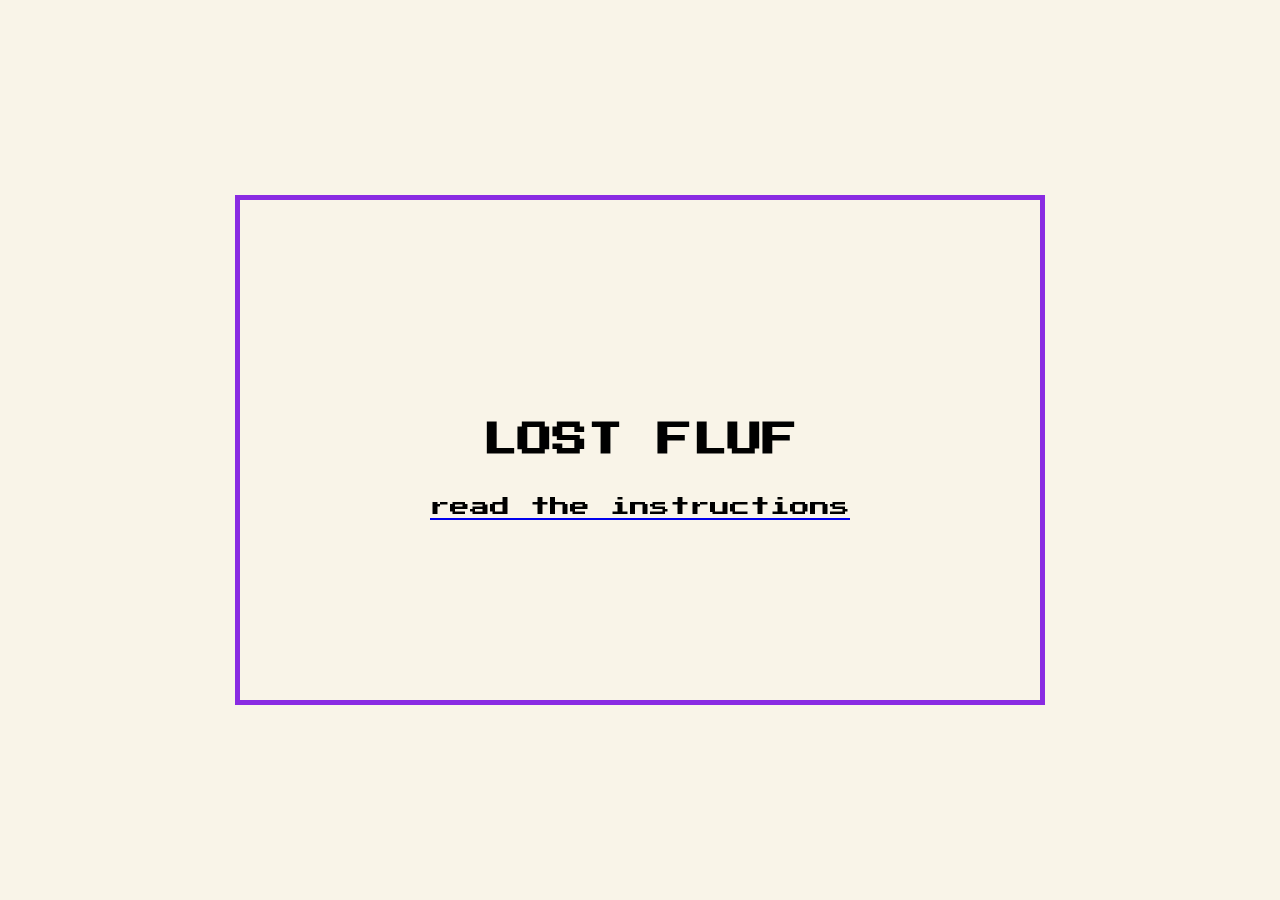
==== game.html @ 113d8c4c "added instructions" ====
<!DOCTYPE html>
<html lang="en">
<head>
  <meta charset="UTF-8">
  <meta name="viewport" content="width=device-width, initial-scale=1.0">
  <meta http-equiv="X-UA-Compatible" content="ie=edge">
 
  <link rel="stylesheet" href="css/style.css">
  <title>Lost Fluf</title>
</head>
<body>
  <br>
  <div>
  <h1>LOST FLUF</h1>
  <a href="index.html"><p>read the instructions</p></a>

</div>
    <canvas id="canvas" width="800" height="500"></canvas>

 <!--<img src="./images/gameboy-bg.png" class="bggg">-->

  <!-- script -->
  <script src="js/defaultVars.js"></script>

  <script src="js/app.js"></script>
  <script type="text/javascript" src="js/script.js"></script>
</body>
</html>
---- css/style.css ----
@import url('https://fonts.googleapis.com/css2?family=Press+Start+2P&display=swap');

* {
  box-sizing: border-box;
  margin: 0;
  padding: 0;
}

html {
  height: 100%;
  width: 100%;
  box-sizing: border-box;
  margin: 0;
  padding: 0;
}

#canvas {
  border: blueviolet 5px solid;
  padding: 0;
  margin: auto;
  display: block;
  z-index: -10;

  position: absolute;
  top: 0;
  bottom: 0;
  left: 0;
  right: 0;
}

body {
  height: 100%;
  width: 100%;
  margin: 0;
  padding: 0;
  align-content: space-around;
  background-color: white;
  color: #FBF5F3;
  justify-content: left;
  background-color: #f9f4e8;
  /*
  background-size: 1300px auto;
  background-image: url("../images/gameboy-bg.png");
  background-repeat: no-repeat;
  background-color: rgb(212, 184, 189);
  background-position: center;
  z-index: 1000;*/
}

.bggg {
  z-index: 1000;
  height: 100%;
  margin-left: auto;
  margin-right: auto;
  display: block;

}

/*div {
  position: relative;
  text-align: center;
}*/

#body {
  display: flex;
  justify-content: center;
  top: 50%;
  left: 50%;
  flex-direction: column;
}

h1 {
  font-family: 'Press Start 2P', monospace;
  color: black;
  padding: 15px 32px;
  text-align: center;
  text-decoration: none;
  font-size: 35px;
  margin: 15px;
  top: 0;
  bottom: 0;
  left: 0;
  right: 0;

}

p {
  font-family: 'Press Start 2P', monospace;
  color: black;
  text-align: center;
  font-size: 20px;
  justify-content: center;
  line-height: 40px;
  margin: 0 25%;
}

#start-button {
  -moz-transition: all .2s ease-in;
  -o-transition: all .2s ease-in;
  -webkit-transition: all .2s ease-in;
  transition: all .2s ease-in;
  background-color: rgba(255, 255, 255, 0);
  font-family: 'Press Start 2P', monospace;
  border: #000 solid 3px;
  border-radius: 30px;
  color: black;

  text-decoration: none;
  font-size: 30px;
  cursor: pointer;
  padding: 30px;
  margin: 35px auto;
}

#start-button:hover {
  background-color: salmon;
  color: #f9f4e8;
  border: salmon solid 3px;

}
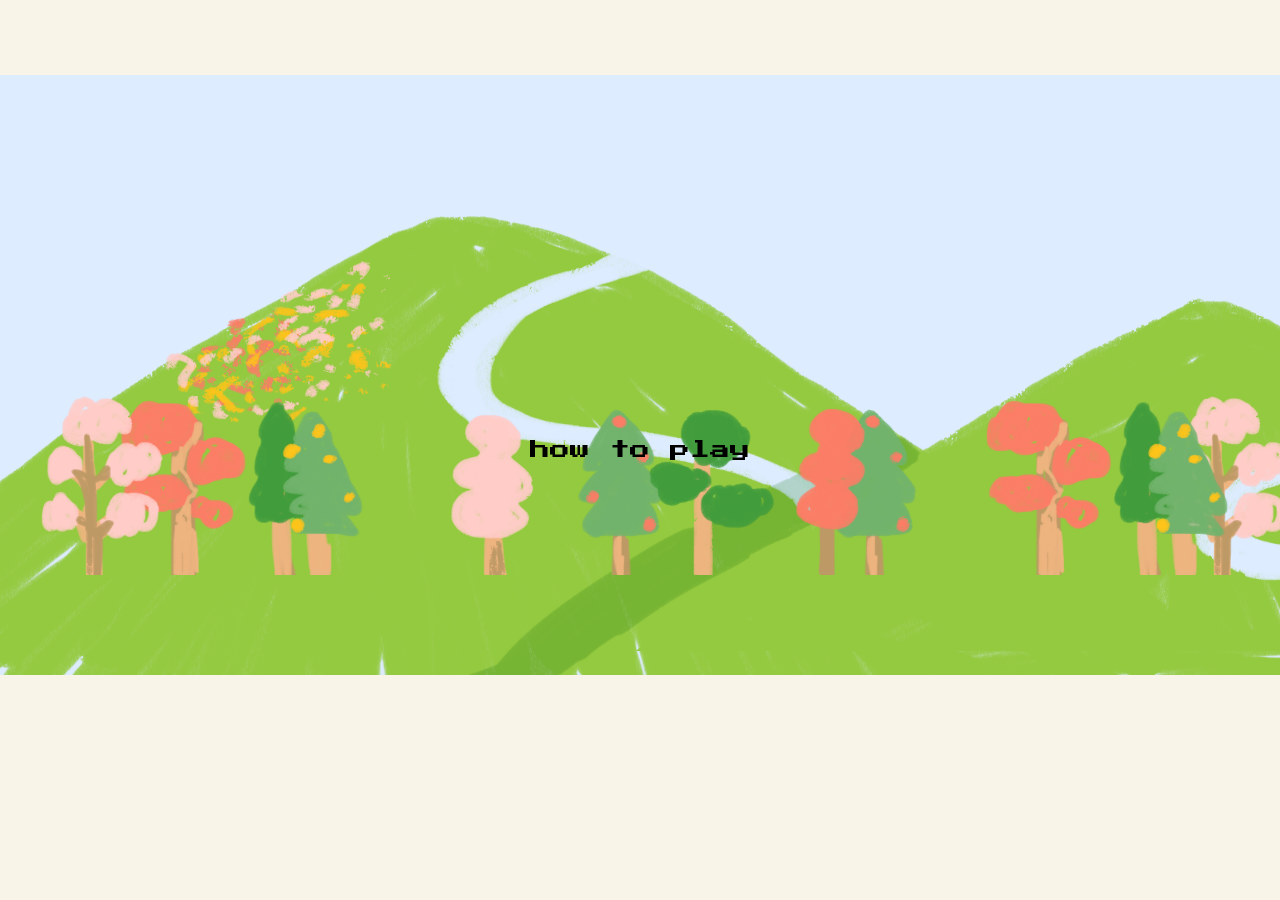
==== commit ba7e3f56: "added styles and new img" ====
--- a/game.html
+++ b/game.html
@@ -1,23 +1,24 @@
 <!DOCTYPE html>
 <html lang="en">
+
 <head>
   <meta charset="UTF-8">
   <meta name="viewport" content="width=device-width, initial-scale=1.0">
   <meta http-equiv="X-UA-Compatible" content="ie=edge">
- 
+
   <link rel="stylesheet" href="css/style.css">
   <title>Lost Fluf</title>
 </head>
+
 <body>
-  <br>
-  <div>
-  <h1>LOST FLUF</h1>
-  <a href="index.html"><p>read the instructions</p></a>
 
-</div>
-    <canvas id="canvas" width="800" height="500"></canvas>
-
- <!--<img src="./images/gameboy-bg.png" class="bggg">-->
+  <canvas id="canvas" width="1300" height="750"></canvas>
+  <div class="bottom-text">
+    <a href="index.html" class="instruction">
+      <p>how to play</p>
+    </a>
+  </div>
+  <!--<img src="./images/gameboy-bg.png" class="bggg">-->
 
   <!-- script -->
   <script src="js/defaultVars.js"></script>
@@ -25,4 +26,5 @@
   <script src="js/app.js"></script>
   <script type="text/javascript" src="js/script.js"></script>
 </body>
-</html>
+
+</html>--- a/css/style.css
+++ b/css/style.css
@@ -15,7 +15,6 @@
 }
 
 #canvas {
-  border: blueviolet 5px solid;
   padding: 0;
   margin: auto;
   display: block;
@@ -77,7 +76,6 @@
   text-decoration: none;
   font-size: 35px;
   margin: 15px;
-  top: 0;
   bottom: 0;
   left: 0;
   right: 0;
@@ -116,5 +114,28 @@
   background-color: salmon;
   color: #f9f4e8;
   border: salmon solid 3px;
+}
 
-}+.keyboard{
+  padding-top: 20px;
+  width: 300px;
+}
+
+.trees {
+  width: 100%;
+bottom: 0;
+justify-content: center;
+}
+.bottom-text {
+  text-align: center;    
+       bottom: 0px; 
+       width: 100%;
+}
+.instruction {
+  text-decoration: none;
+  bottom: 0;
+}
+
+.instruction :hover {
+  color: salmon;
+}
